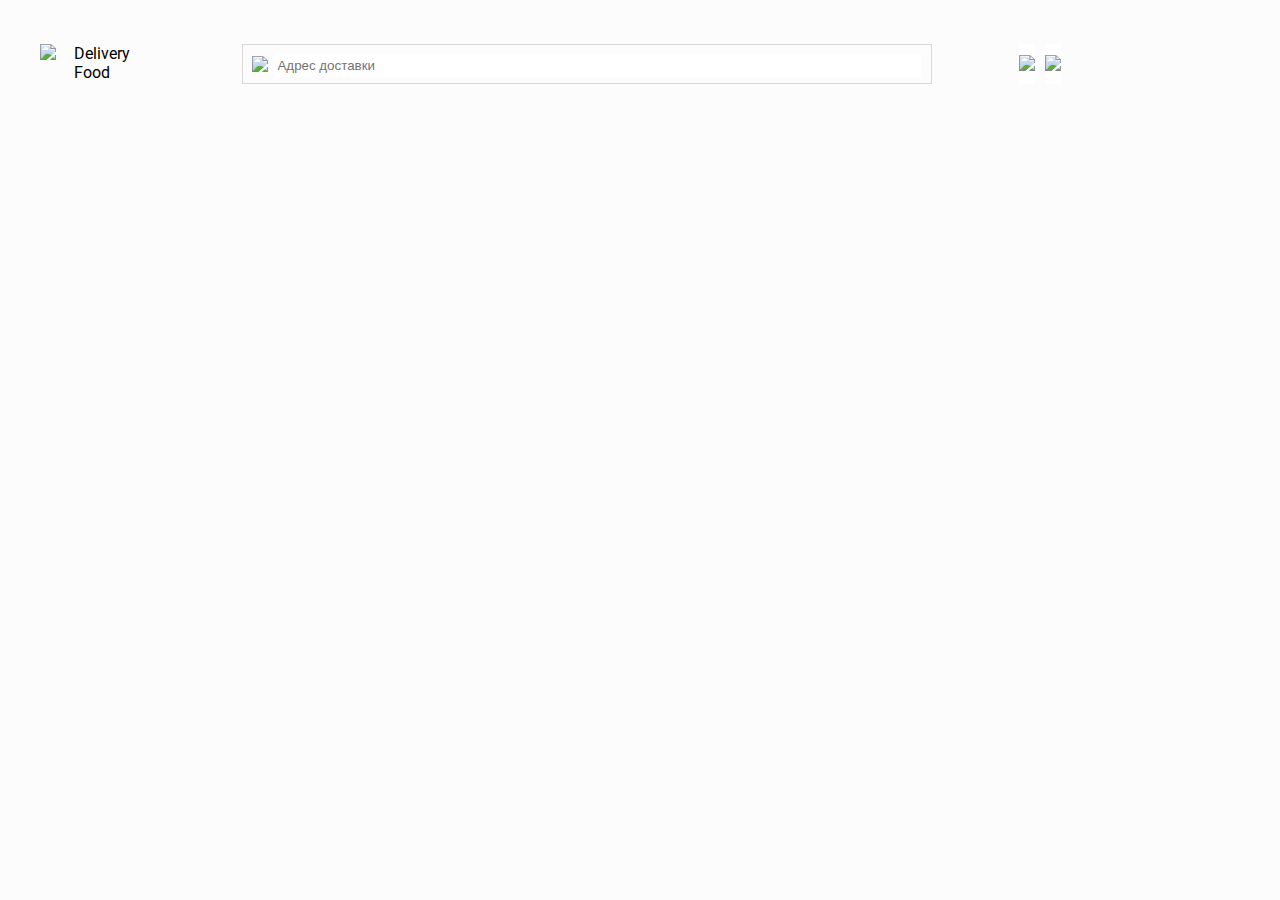
==== index.html @ deb6a5dc "done heading" ====
<!DOCTYPE html>
<html lang="ru">


<head>
    <meta charset="UTF-8">
    <meta name="viewport" content="width=device-width">
    <title>Delivery food</title>
    <link rel="stylesheet" href="style.css">
    <link rel="preconnect" href="https://fonts.googleapis.com">
    <link rel="preconnect" href="https://fonts.gstatic.com" crossorigin>
    <link href="https://fonts.googleapis.com/css2?family=Roboto:wght@400;700&display=swap" rel="stylesheet">
</head>

<body>
    <header class="nav-bar">
        <div class="logo"><img src="img/logo-image.png" class="nav-image"><a href="#" class="logo-link">Delivery Food</a></div>

        <img src="img/nav-search-icon.png" class="nav-search-icon">
        <form action="" method="get" class="nav-search">
            <input name="s" placeholder="Адрес доставки" type="search" class="nav-search-input">
        </form>

        <button class="button button-login"><img src="img/button-login.png"></button>
        <button class="button"><img src="img/button-trashbag.png"></button>


        <!-- <nav class="main-menu">
            <ul class="menu-list">
                <li> <a href="#" class="menu-item">Home </a> </li>
                <li> <a href="#" class="menu-item">About me </a> </li>
                <li> <a href="#" class="menu-item">Skills </a> </li>
                <li> <a href="#" class="menu-item">Portfolio</a> </li>
                <li> <a href="#" class="menu-item">Contacts </a> </li>
            </ul>
        </nav>
        <img class="main-vector"><svg width="940" height="6" viewBox="0 0 942 6" fill="none" xmlns="http://www.w3.org/2000/svg"> <path d="M0.693848 4.94141L941 1" stroke="#828282"/></svg> -->
        <!-- <div class="drop-main-menu">
            <button class="drop-menu-button">
            <div class="drop-menu-list">1 
                <div class="drop-menu-item"></div>  
                <div class="drop-menu-item"></div>
                <div class="drop-menu-item"></div> 
            </div>
            </button>
        </div> -->
    </header>

    <!-- <div class="hero-section">
        <h1 class="hero-heading">Denis Novik</h1>


    </div> -->
</body>
---- style.css ----
*,
*::before,
*::after {
    box-sizing: border-box;
}

body {
    font-family: 'Roboto', sans-serif;
    background-color: #FDFCFC;
    padding: 0;
    margin: 0;
    position: relative;
}

.nav-bar{
    position: relative;
    display: flex;
    width: 1200px;
    margin: 44px auto;
    /* gap: 154.64px; */
}

.nav-image{
    width: 32.18px;
    margin-right: 11.3px;
}

.logo{
    display: flex;
    width: 100.48px;
    margin-right: 102px;
    cursor: pointer;
}

.logo-link{
    font-weight: 400;
    text-decoration: none;
    color:#000000;
}

.nav-search{
    width: 690px;
    height: 40px;
    margin-right: 87px;
    border: solid 1px #D9D9D9;
}

.nav-search-icon{
    position: absolute;
    left: 212px;
    top: 12px;

}

.nav-search-input{
    width: 646px;
    height: 24px;
    margin: 8px 12px 8px 32px; 
    border: none;
    color: #BFBFBF;
}

.button{
    border: none;
    background-color: #ffffff;
    cursor: pointer;
    margin: 0;
    padding: 0;
}
.button-login{
    margin-right: 10px;
}





/* .menu-list {
    display: flex;
    gap: 155.65px;
    cursor: pointer;
    list-style-type: none;

}

.menu-item{
    text-decoration: none;
    color: #828282;
}

.menu-list li .menu-item:first-child {
    color: black;
}

.main-vector{
    margin-top: 27.92px;
}

.hero-section{
    width: 943.61px;
    margin: 40.19px auto;
}

.hero-heading{
    width: 123.51px;
    text-transform: uppercase;
} */
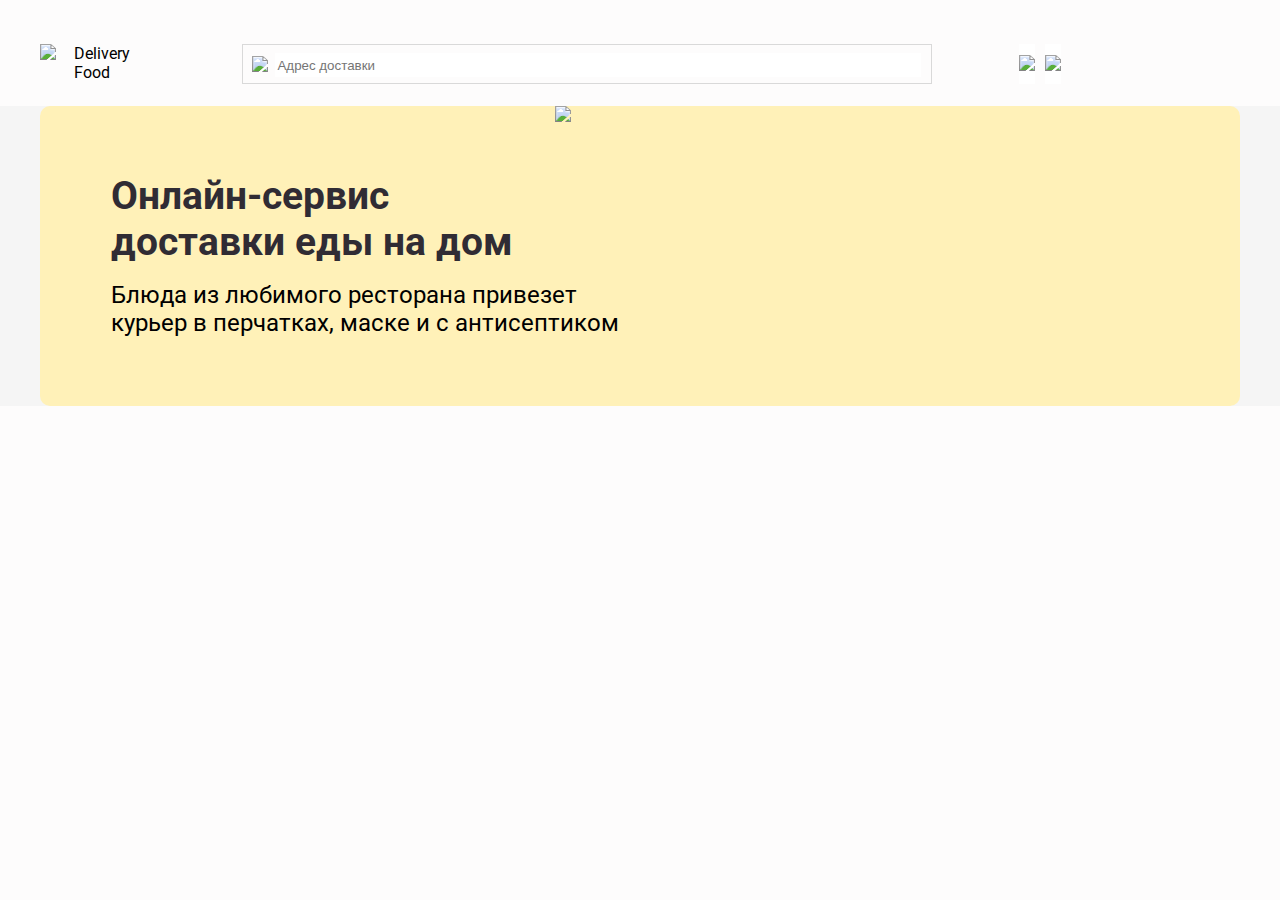
==== commit 6ef241d1: "promo-section" ====
--- a/index.html
+++ b/index.html
@@ -13,7 +13,7 @@
 </head>
 
 <body>
-    <header class="nav-bar">
+    <header class="container nav-bar">
         <div class="logo"><img src="img/logo-image.png" class="nav-image"><a href="#" class="logo-link">Delivery Food</a></div>
 
         <img src="img/nav-search-icon.png" class="nav-search-icon">
@@ -22,33 +22,18 @@
         </form>
 
         <button class="button button-login"><img src="img/button-login.png"></button>
-        <button class="button"><img src="img/button-trashbag.png"></button>
-
-
-        <!-- <nav class="main-menu">
-            <ul class="menu-list">
-                <li> <a href="#" class="menu-item">Home </a> </li>
-                <li> <a href="#" class="menu-item">About me </a> </li>
-                <li> <a href="#" class="menu-item">Skills </a> </li>
-                <li> <a href="#" class="menu-item">Portfolio</a> </li>
-                <li> <a href="#" class="menu-item">Contacts </a> </li>
-            </ul>
-        </nav>
-        <img class="main-vector"><svg width="940" height="6" viewBox="0 0 942 6" fill="none" xmlns="http://www.w3.org/2000/svg"> <path d="M0.693848 4.94141L941 1" stroke="#828282"/></svg> -->
-        <!-- <div class="drop-main-menu">
-            <button class="drop-menu-button">
-            <div class="drop-menu-list">1 
-                <div class="drop-menu-item"></div>  
-                <div class="drop-menu-item"></div>
-                <div class="drop-menu-item"></div> 
-            </div>
-            </button>
-        </div> -->
+        <button class="button"><img src="img/button-trashbag.png"></button>     
     </header>
 
-    <!-- <div class="hero-section">
-        <h1 class="hero-heading">Denis Novik</h1>
+    <div class="main-section">
+        <div class="container promo-section">
+        <div class="promo-text-container">
+            <h1 class="promo-section-heading">Онлайн-сервис<br> доставки еды на дом</h1>
+            <p class="promo-section-text">Блюда из любимого ресторана привезет курьер в перчатках, маске и с антисептиком</p>
+        </div>
+        <img src="img/promo-section-image.png" class="promo-section-image">
 
+        </div>
+    </div>
 
-    </div> -->
-</body>+</body> --- a/style.css
+++ b/style.css
@@ -11,13 +11,15 @@
     margin: 0;
     position: relative;
 }
+.container{
+    width: 1200px;
+    display: flex;
+    margin: 0 auto;
+}
 
 .nav-bar{
     position: relative;
-    display: flex;
-    width: 1200px;
-    margin: 44px auto;
-    /* gap: 154.64px; */
+    margin: 44px auto 0;
 }
 
 .nav-image{
@@ -71,37 +73,41 @@
     margin-right: 10px;
 }
 
+.main-section{
+    width: auto;
+    margin: 21.99px auto;
+    background-color: #F5F5F5;
+}
+
+.promo-section{
+    margin-top: 18.3px;
+    background: #FFF1B8;
+    border-radius: 10px;
+}
+
+.promo-text-container{
+    display: block;
+}
+
+.promo-section-heading{
+    width: 538.78px;
+    margin: 68px 0 0 70.84px;
+    color: #302C34;
+    font-weight: 700;
+    font-size: 39px;
+    line-height: 45.7px;
+}
+
+.promo-section-text{
+    width: 538.78px;
+    margin: 15.29px 0 68.71px 70.84px;
+    font-weight: 400;
+    font-size: 24px;
+    line-height: 28.13px;
+}
+
+.promo-section-image{
+    margin-left: -95px;
+}
 
 
-
-
-/* .menu-list {
-    display: flex;
-    gap: 155.65px;
-    cursor: pointer;
-    list-style-type: none;
-
-}
-
-.menu-item{
-    text-decoration: none;
-    color: #828282;
-}
-
-.menu-list li .menu-item:first-child {
-    color: black;
-}
-
-.main-vector{
-    margin-top: 27.92px;
-}
-
-.hero-section{
-    width: 943.61px;
-    margin: 40.19px auto;
-}
-
-.hero-heading{
-    width: 123.51px;
-    text-transform: uppercase;
-} */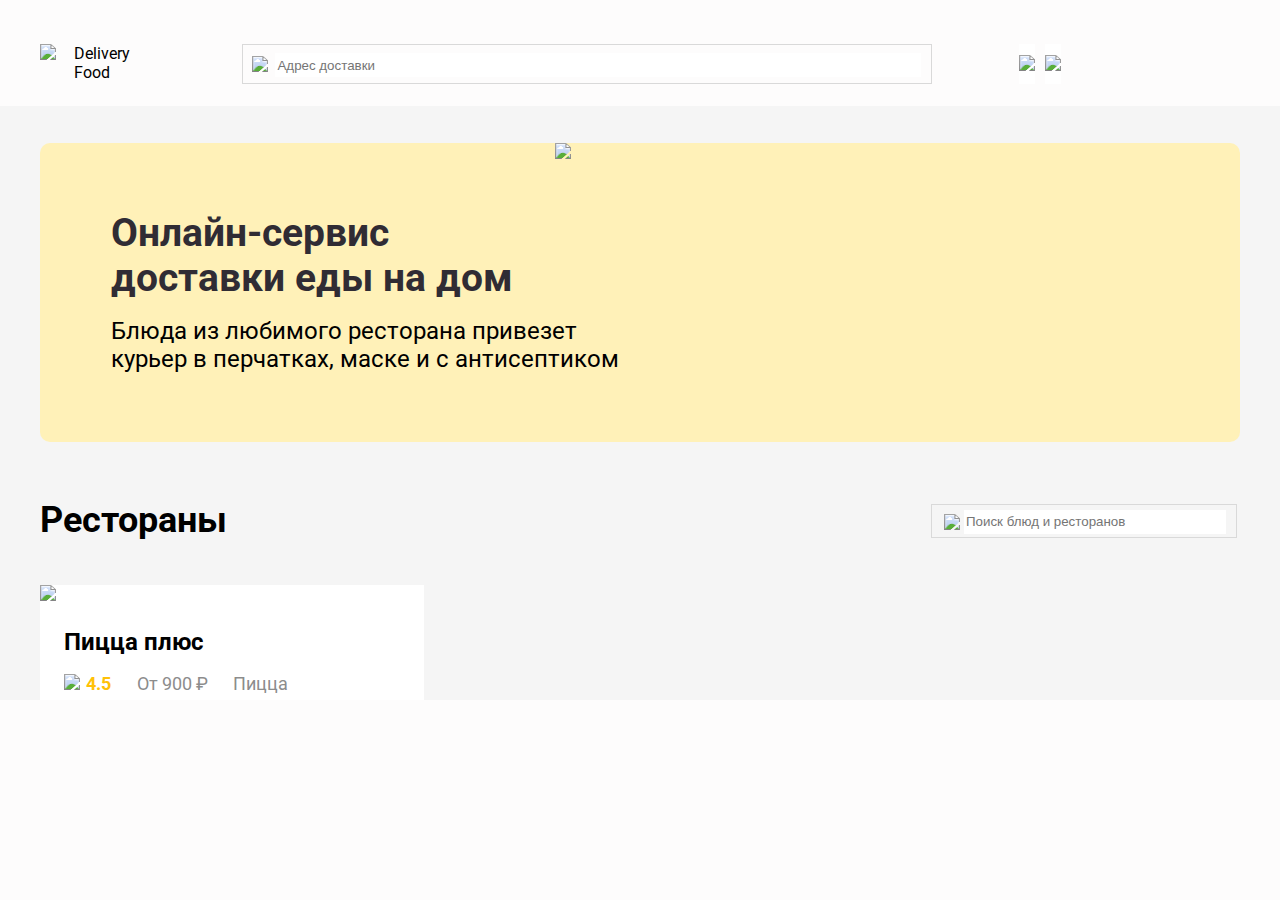
==== commit 7e34adfe: "adding 1st restaurant card" ====
--- a/index.html
+++ b/index.html
@@ -32,6 +32,29 @@
             <p class="promo-section-text">Блюда из любимого ресторана привезет курьер в перчатках, маске и с антисептиком</p>
         </div>
         <img src="img/promo-section-image.png" class="promo-section-image">
+        </div>
+
+        <div class="container restaurant-list">
+            <h2 class="restaurant-heading">Рестораны</h2>
+            <img src="img/search-icon.png" class="search-png">
+            <form action="" method="get" class="rest-search">
+                <input name="s" placeholder="Поиск блюд и ресторанов" type="search" class="restaurant-search-input">
+            </form>
+        </div>
+
+        <div class="container restaurant-card-list">
+            <div class="restaurant-card">
+                <img src="img/pizza plus.png">
+                <h3 class="heading-card">Пицца плюс</h3>
+                <div class="restaurant-card-info">
+                    <img src="img/star-image.png" class="star-image">
+                    <p class="restaurant-score">4.5</p>
+                    <p class="restaurant-food-price">От 900 ₽</p>
+                    <img src="img/elipse-image.png" class="restaurant-elipse-image">
+                    <p class="restaurant-catagory">Пицца</p>
+                </div>
+            </div>
+
 
         </div>
     </div>
--- a/style.css
+++ b/style.css
@@ -76,6 +76,7 @@
 .main-section{
     width: auto;
     margin: 21.99px auto;
+    padding-top: 18.3px;
     background-color: #F5F5F5;
 }
 
@@ -110,4 +111,98 @@
     margin-left: -95px;
 }
 
-
+.restaurant-list{
+    position: relative;
+    margin-top: 56.6px;
+}
+
+.restaurant-heading{
+    font-weight: 700;
+    font-size: 36px;
+    line-height: 42.19px;
+    margin: 0;
+}
+
+.rest-search{
+    width: 306px;
+    height: 34px;
+    margin: 5px 0 0 704px;
+    border: solid 1px #D9D9D9;
+}
+
+.restaurant-search-input{
+    width: 262px;
+    height: 24px;
+    margin: 5px 12px 5px 32px;
+    border: none;
+}
+
+.search-png{
+    position: absolute;
+    right: 280px;
+    top: 15px;
+}
+
+.restaurant-card-list{
+    position: relative;
+    margin-top: 44.01px;
+}
+
+.restaurant-card{
+    width: 384px;
+    background-color: #ffffff;
+}
+
+.heading-card{
+    width: 259.36px;
+    margin: 20.63px 0 0 24px;
+    font-weight: 700;
+    font-size: 24px;
+    line-height: 32px;
+}
+
+.restaurant-card-info{
+    display: flex;
+    width: 227.19px;
+    margin: 10px 0 0 24px;
+}
+
+.star-image{
+    position: absolute;
+    bottom: 10px;
+}
+
+.restaurant-score{
+    margin: 0 0 0 22px;
+    font-family: Roboto;
+    font-weight: 700;
+    font-size: 18px;
+    line-height: 32px;
+    color: #FFC107;
+}
+
+.restaurant-food-price{
+    margin: 0 0 0 26px;
+    font-family: Roboto;
+    font-size: 18px;
+    font-weight: 400;
+    line-height: 32px;
+    color:  #8C8C8C;
+}
+
+.restaurant-elipse-image{
+    position: absolute;
+    width: 5px;
+    height: 5px;
+    left: 180px;
+    bottom: 15px;
+}
+
+.restaurant-catagory{
+    margin: 0 0 0 25px;
+    font-family: Roboto;
+    font-size: 18px;
+    font-weight: 400;
+    line-height: 32px;
+    color:  #8C8C8C;
+}
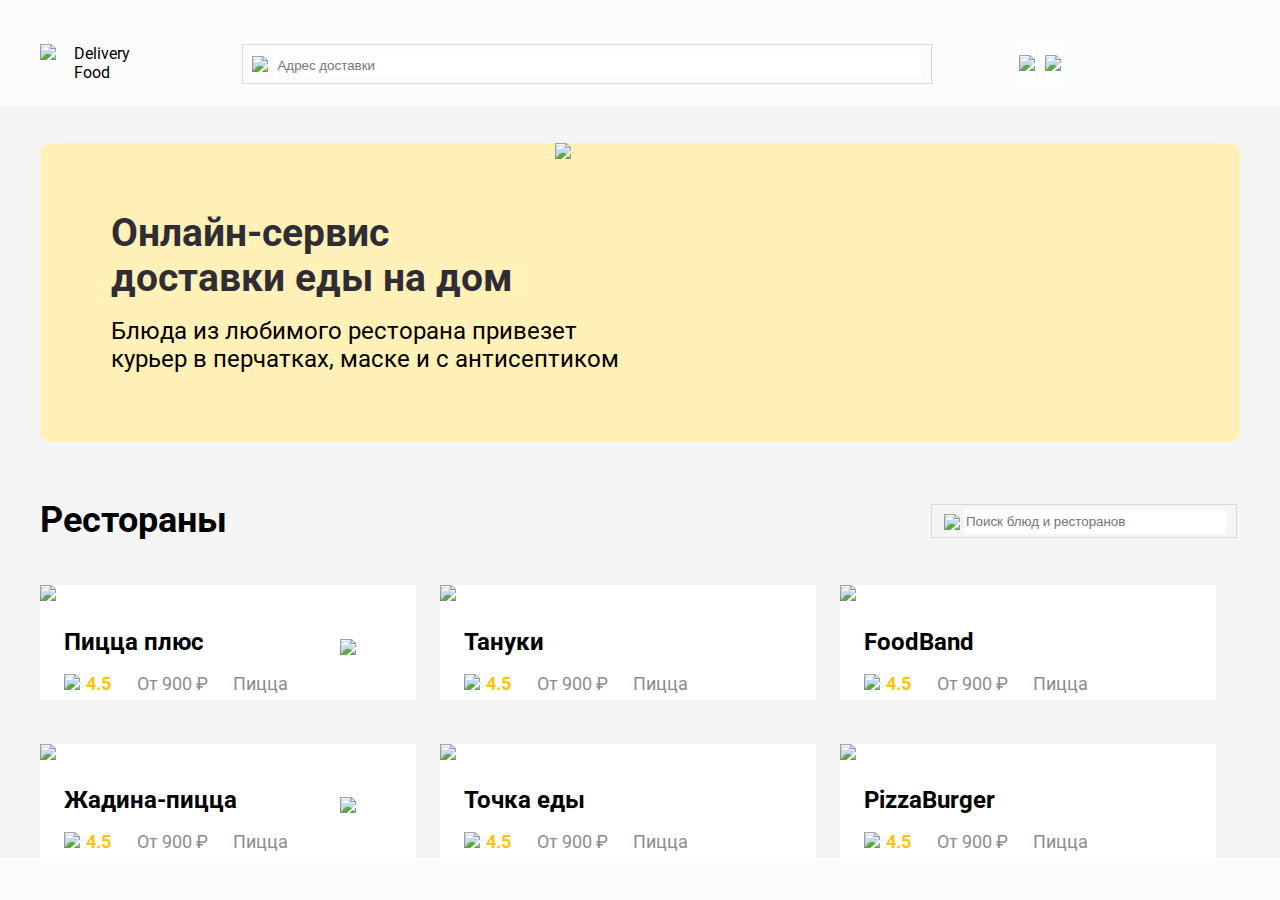
==== commit 049206ed: "adding all restaurant card" ====
--- a/index.html
+++ b/index.html
@@ -46,6 +46,7 @@
             <div class="restaurant-card">
                 <img src="img/pizza plus.png">
                 <h3 class="heading-card">Пицца плюс</h3>
+                <img src="img/everage-time-image.png" class="restaurant-everage-time-image">
                 <div class="restaurant-card-info">
                     <img src="img/star-image.png" class="star-image">
                     <p class="restaurant-score">4.5</p>
@@ -55,8 +56,74 @@
                 </div>
             </div>
 
+            <div class="restaurant-card">
+                <img src="img/tanyki.png">
+                <h3 class="heading-card">Тануки</h3>
+                <img src="img/everage-time-image.png" class="restaurant-everage-time-image">
+                <div class="restaurant-card-info">
+                    <img src="img/star-image.png" class="star-image">
+                    <p class="restaurant-score">4.5</p>
+                    <p class="restaurant-food-price">От 900 ₽</p>
+                    <img src="img/elipse-image.png" class="restaurant-elipse-image">
+                    <p class="restaurant-catagory">Пицца</p>
+                </div>
+            </div>
 
+            <div class="restaurant-card">
+                <img src="img/food band.png">
+                <h3 class="heading-card">FoodBand</h3>
+                <img src="img/everage-time-image.png" class="restaurant-everage-time-image">
+                <div class="restaurant-card-info">
+                    <img src="img/star-image.png" class="star-image">
+                    <p class="restaurant-score">4.5</p>
+                    <p class="restaurant-food-price">От 900 ₽</p>
+                    <img src="img/elipse-image.png" class="restaurant-elipse-image">
+                    <p class="restaurant-catagory">Пицца</p>
+                </div>
+            </div>
         </div>
+
+        <div class="container restaurant-card-list">
+            <div class="restaurant-card">
+                <img src="img/jadina-pizza.png">
+                <h3 class="heading-card">Жадина-пицца</h3>
+                <img src="img/everage-time-image.png" class="restaurant-everage-time-image">
+                <div class="restaurant-card-info">
+                    <img src="img/star-image.png" class="star-image">
+                    <p class="restaurant-score">4.5</p>
+                    <p class="restaurant-food-price">От 900 ₽</p>
+                    <img src="img/elipse-image.png" class="restaurant-elipse-image">
+                    <p class="restaurant-catagory">Пицца</p>
+                </div>
+            </div>
+
+            <div class="restaurant-card">
+                <img src="img/tochka food.png">
+                <h3 class="heading-card">Точка еды</h3>
+                <img src="img/everage-time-image.png" class="restaurant-everage-time-image">
+                <div class="restaurant-card-info">
+                    <img src="img/star-image.png" class="star-image">
+                    <p class="restaurant-score">4.5</p>
+                    <p class="restaurant-food-price">От 900 ₽</p>
+                    <img src="img/elipse-image.png" class="restaurant-elipse-image">
+                    <p class="restaurant-catagory">Пицца</p>
+                </div>
+            </div>
+
+            <div class="restaurant-card">
+                <img src="img/PizzaBurger.png">
+                <h3 class="heading-card">PizzaBurger</h3>
+                <img src="img/everage-time-image.png" class="restaurant-everage-time-image">
+                <div class="restaurant-card-info">
+                    <img src="img/star-image.png" class="star-image">
+                    <p class="restaurant-score">4.5</p>
+                    <p class="restaurant-food-price">От 900 ₽</p>
+                    <img src="img/elipse-image.png" class="restaurant-elipse-image">
+                    <p class="restaurant-catagory">Пицца</p>
+                </div>
+            </div>
+        </div>
+
     </div>
 
 </body> --- a/style.css
+++ b/style.css
@@ -150,6 +150,7 @@
 
 .restaurant-card{
     width: 384px;
+    margin-right: 24px;
     background-color: #ffffff;
 }
 
@@ -159,6 +160,12 @@
     font-weight: 700;
     font-size: 24px;
     line-height: 32px;
+}
+
+.restaurant-everage-time-image{
+    position: absolute;
+    bottom: 45px;
+    left: 300px;
 }
 
 .restaurant-card-info{
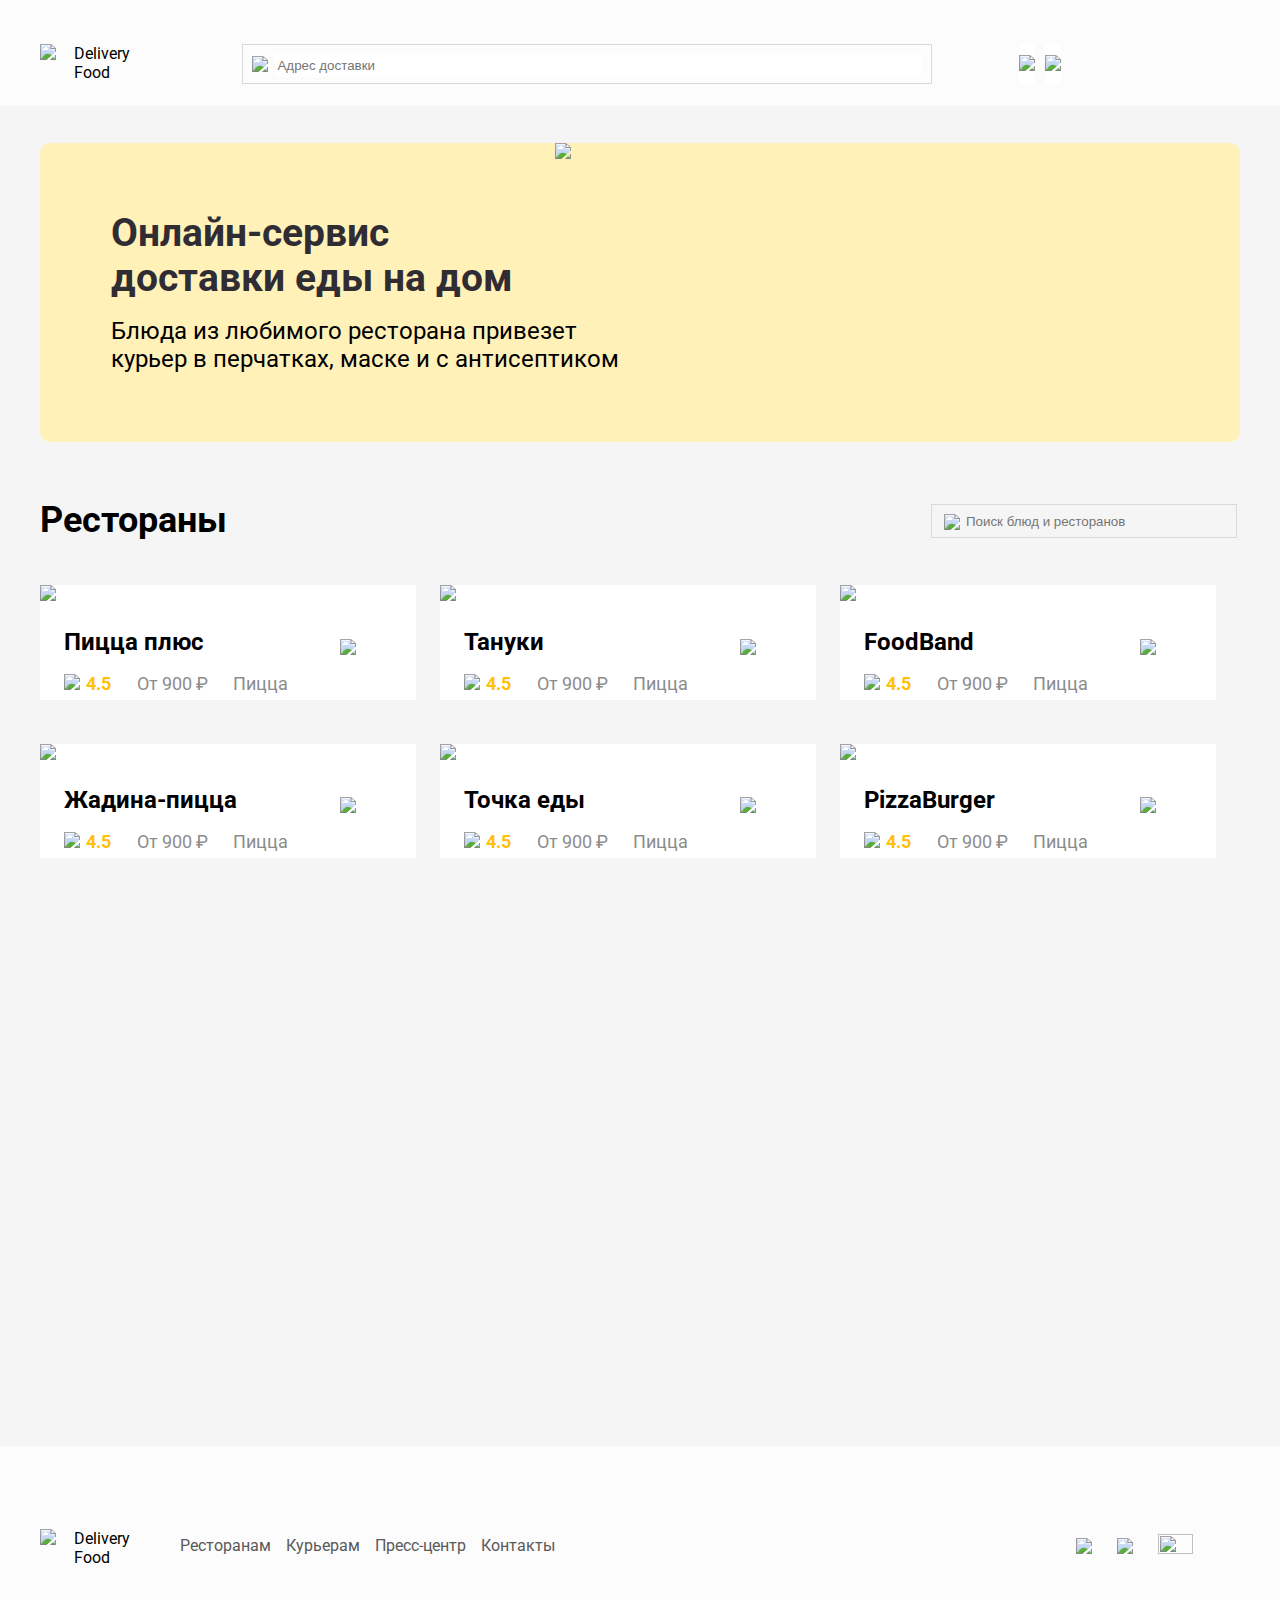
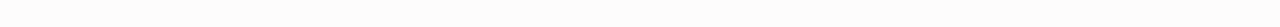
==== commit 8d8892dc: "adding footer" ====
--- a/index.html
+++ b/index.html
@@ -123,7 +123,27 @@
                 </div>
             </div>
         </div>
-
     </div>
 
+    <footer class="container">
+        <div class="logo footer-logo"><img src="img/logo-image.png" class="nav-image"><a href="#" class="logo-link">Delivery Food</a></div>
+
+        <nav class="footer-contact-links">
+            <ul class="menu-list">
+                <li> <a href="#" class="menu-item">Ресторанам</a> </li>
+                <li> <a href="#" class="menu-item">Курьерам</a> </li>
+                <li> <a href="#" class="menu-item">Пресс-центр</a> </li>
+                <li> <a href="#" class="menu-item">Контакты</a> </li>
+            </ul>
+        </nav>
+
+        <div class="footer-social-media">
+            <a href="#" class="social-media-image"><img src="img/instagram-icon.png" ></a> 
+            <a href="#" class="social-media-image"><img src="img/facebook-icon.png" ></a>
+            <a href="#" class="social-media-image"><img src="img/vk-icon.png"  width="35.05px" height="20px"></a>
+        </div>
+
+
+    </footer>
+
 </body> --- a/style.css
+++ b/style.css
@@ -75,6 +75,7 @@
 
 .main-section{
     width: auto;
+    height: 1340.22px;
     margin: 21.99px auto;
     padding-top: 18.3px;
     background-color: #F5F5F5;
@@ -128,6 +129,7 @@
     height: 34px;
     margin: 5px 0 0 704px;
     border: solid 1px #D9D9D9;
+    
 }
 
 .restaurant-search-input{
@@ -135,6 +137,8 @@
     height: 24px;
     margin: 5px 12px 5px 32px;
     border: none;
+    color: #BFBFBF;
+    background-color: #F5F5F5;
 }
 
 .search-png{
@@ -144,11 +148,11 @@
 }
 
 .restaurant-card-list{
-    position: relative;
     margin-top: 44.01px;
 }
 
 .restaurant-card{
+    position: relative;
     width: 384px;
     margin-right: 24px;
     background-color: #ffffff;
@@ -213,3 +217,44 @@
     line-height: 32px;
     color:  #8C8C8C;
 }
+
+.footer-logo{
+    margin: 60.6px 0 60.19px;
+}
+
+.footer-contact-links{
+    width: 420px;
+    margin: 68.1px 0 67.69px 0;
+}
+
+.menu-list{
+    display: flex;
+    margin: 0;
+}
+
+.menu-item{
+    color: #595959;
+    text-decoration: none;  
+}
+
+li{
+    margin-right: 15px;
+    list-style-type: none;
+}
+
+li:nth-last-child(1){
+    margin: 0;
+}
+
+.footer-social-media{
+    width: 135px;
+    margin: 66.1px 0 0 515.35px;
+}
+
+.social-media-image{
+    margin-right: 21px;
+}
+
+.social-media-image:nth-last-child(1){
+    margin-right: 0;
+}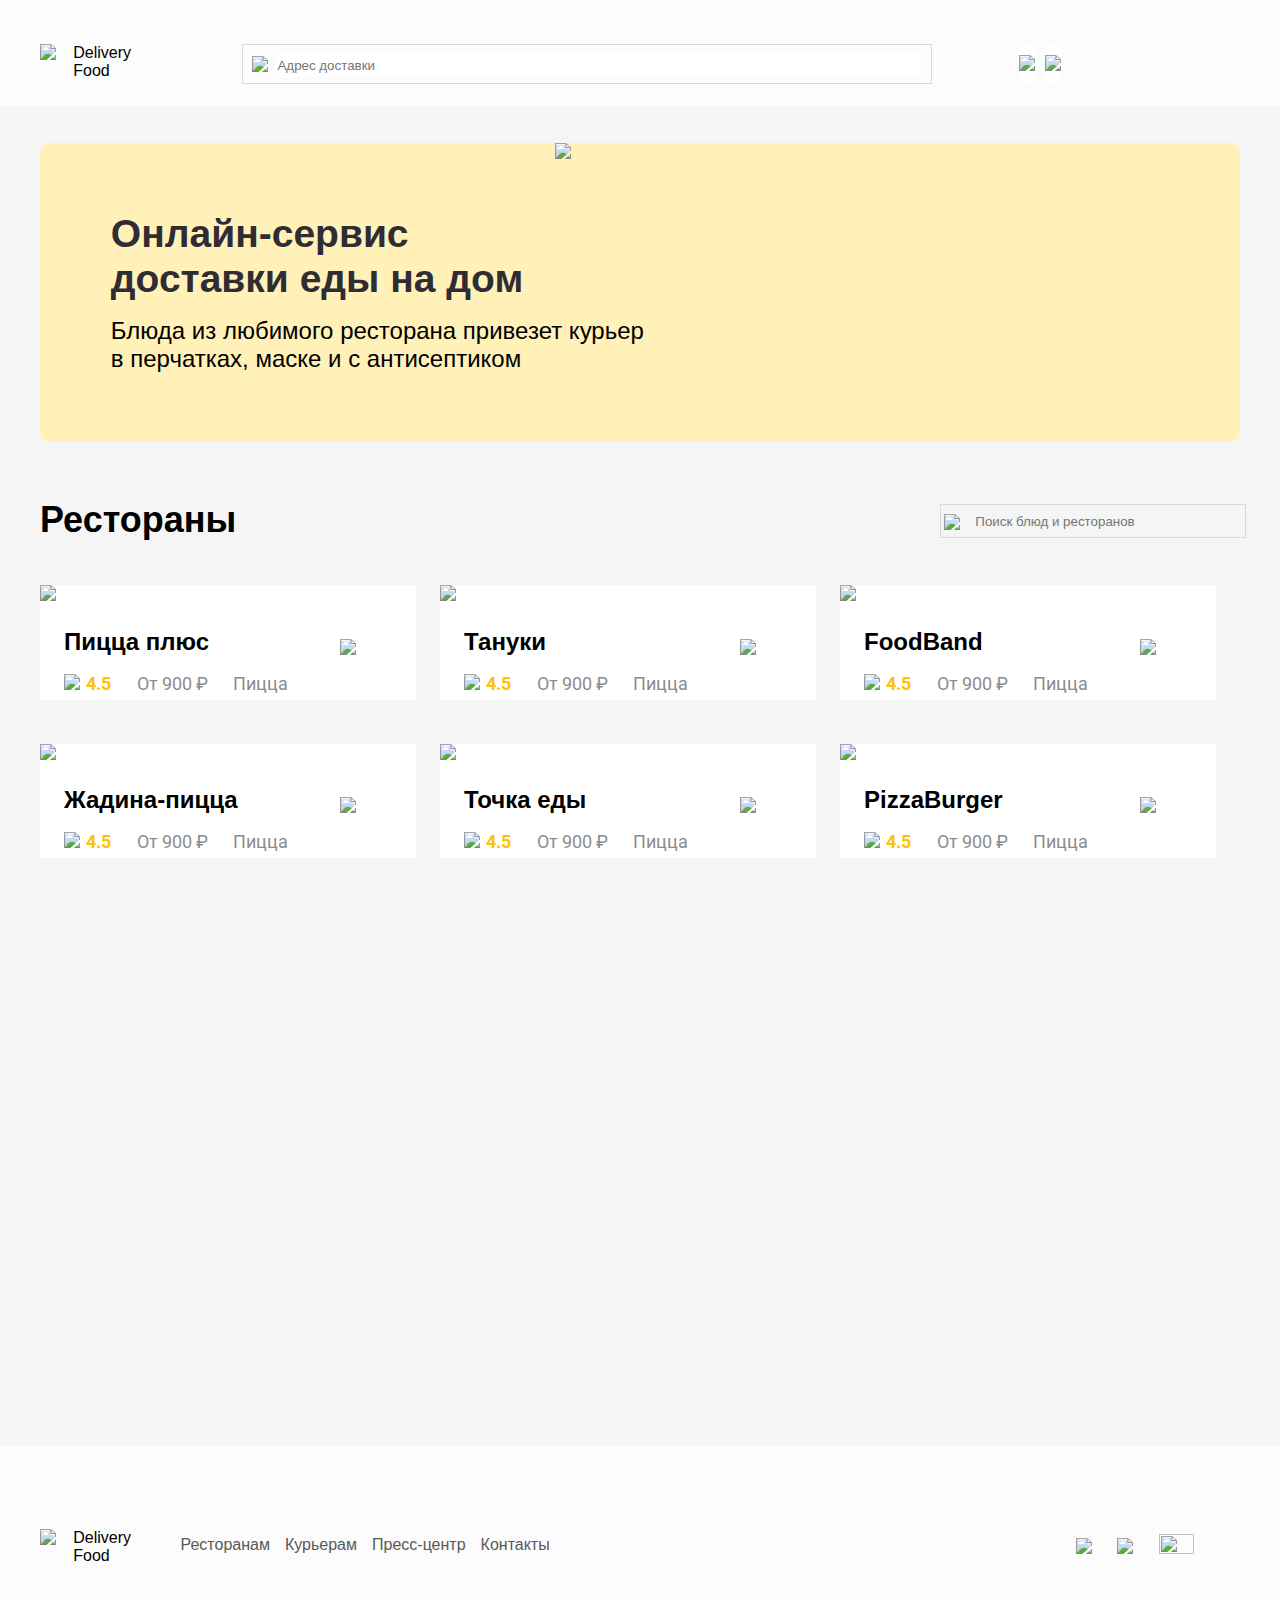
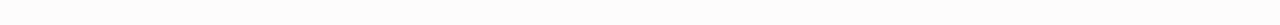
==== commit d8928923: "adding new style font" ====
--- a/index.html
+++ b/index.html
@@ -10,6 +10,7 @@
     <link rel="preconnect" href="https://fonts.googleapis.com">
     <link rel="preconnect" href="https://fonts.gstatic.com" crossorigin>
     <link href="https://fonts.googleapis.com/css2?family=Roboto:wght@400;700&display=swap" rel="stylesheet">
+    <link href="https://fonts.cdnfonts.com/css/sf-pro-display" rel="stylesheet">
 </head>
 
 <body>
@@ -142,8 +143,6 @@
             <a href="#" class="social-media-image"><img src="img/facebook-icon.png" ></a>
             <a href="#" class="social-media-image"><img src="img/vk-icon.png"  width="35.05px" height="20px"></a>
         </div>
-
-
     </footer>
 
 </body> --- a/style.css
+++ b/style.css
@@ -6,6 +6,7 @@
 
 body {
     font-family: 'Roboto', sans-serif;
+    font-family: 'SF Pro Display', sans-serif;
     background-color: #FDFCFC;
     padding: 0;
     margin: 0;
@@ -57,6 +58,7 @@
 .nav-search-input{
     width: 646px;
     height: 24px;
+    font-family: 'SF Pro Display', sans-serif;
     margin: 8px 12px 8px 32px; 
     border: none;
     color: #BFBFBF;
@@ -70,6 +72,7 @@
     padding: 0;
 }
 .button-login{
+    font-family: 'SF Pro Display', sans-serif;
     margin-right: 10px;
 }
 
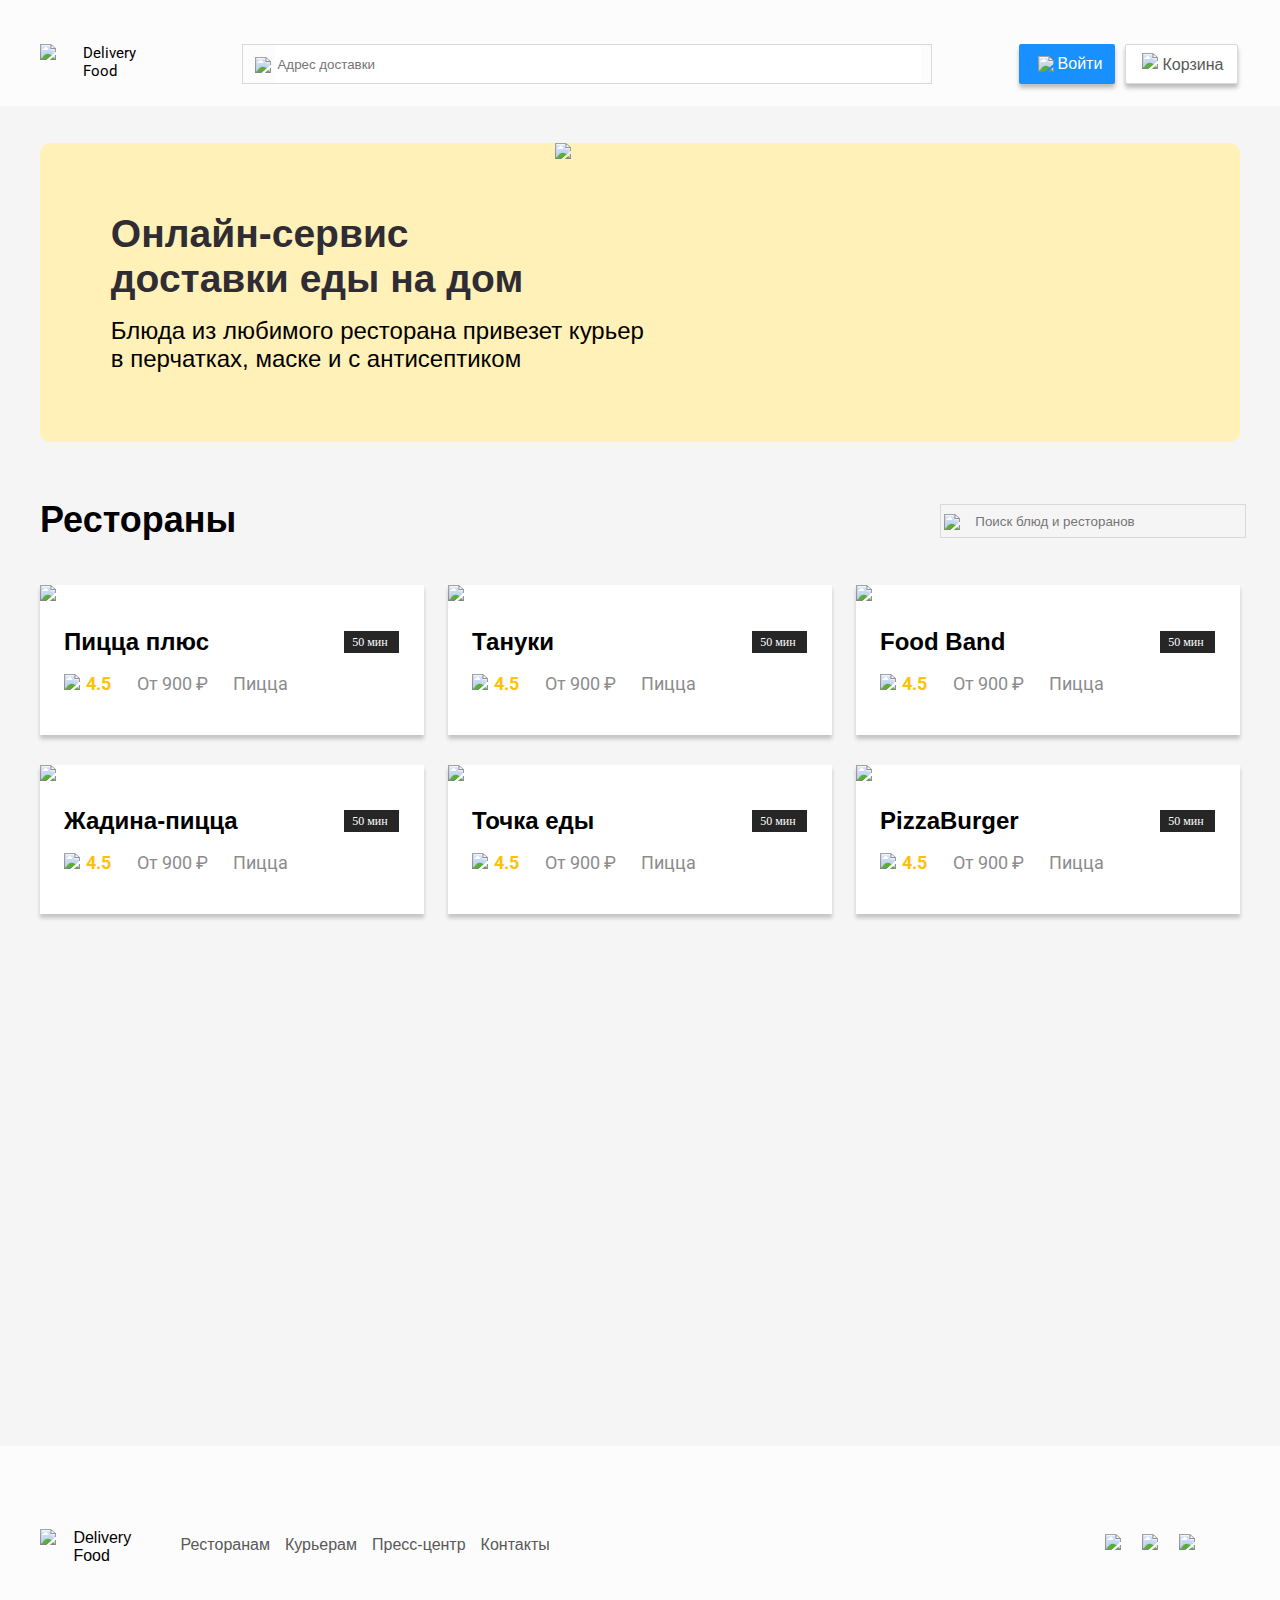
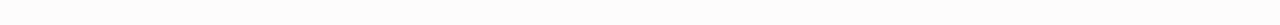
==== commit 1f99519b: "error correction" ====
--- a/index.html
+++ b/index.html
@@ -15,15 +15,17 @@
 
 <body>
     <header class="container nav-bar">
-        <div class="logo"><img src="img/logo-image.png" class="nav-image"><a href="#" class="logo-link">Delivery Food</a></div>
+        <div class="logo"><a href="#" class="logo-link"><img src="img/logo-image.png" class="nav-image"><p class="logo-text">Delivery Food</p></a></div>
 
+        
+        <form action="" method="get" class="nav-search">
         <img src="img/nav-search-icon.png" class="nav-search-icon">
-        <form action="" method="get" class="nav-search">
-            <input name="s" placeholder="Адрес доставки" type="search" class="nav-search-input">
+        <input name="s" placeholder="Адрес доставки" type="search" class="nav-search-input">
         </form>
 
-        <button class="button button-login"><img src="img/button-login.png"></button>
-        <button class="button"><img src="img/button-trashbag.png"></button>     
+        <button class="button button-login"><img src="img/logo-login-image.png"class="button-image"><p class="button-text">Войти</p></button>
+
+        <button class="button button-trashbag"><img src="img/logo-trashbag-image.png"class="button-image trashbag-image"><p class="button-text trashbag-text">Корзина</p></button>
     </header>
 
     <div class="main-section">
@@ -44,10 +46,14 @@
         </div>
 
         <div class="container restaurant-card-list">
-            <div class="restaurant-card">
+            <a href="#" class="restaurant-card">
+                <div>
                 <img src="img/pizza plus.png">
+                <div class="restaurant-information">
+                <div class="restaurant-name">
                 <h3 class="heading-card">Пицца плюс</h3>
-                <img src="img/everage-time-image.png" class="restaurant-everage-time-image">
+                <div class="everage-time"><p class="everege-time-text">50 мин</p></div>
+                </div>
                 <div class="restaurant-card-info">
                     <img src="img/star-image.png" class="star-image">
                     <p class="restaurant-score">4.5</p>
@@ -55,12 +61,18 @@
                     <img src="img/elipse-image.png" class="restaurant-elipse-image">
                     <p class="restaurant-catagory">Пицца</p>
                 </div>
-            </div>
+                </div>
+                </div>
+            </a> 
 
-            <div class="restaurant-card">
+            <a href="#" class="restaurant-card">
+                <div>
                 <img src="img/tanyki.png">
+                <div class="restaurant-information">
+                <div class="restaurant-name">
                 <h3 class="heading-card">Тануки</h3>
-                <img src="img/everage-time-image.png" class="restaurant-everage-time-image">
+                <div class="everage-time"><p class="everege-time-text">50 мин</p></div>
+                </div>
                 <div class="restaurant-card-info">
                     <img src="img/star-image.png" class="star-image">
                     <p class="restaurant-score">4.5</p>
@@ -68,12 +80,18 @@
                     <img src="img/elipse-image.png" class="restaurant-elipse-image">
                     <p class="restaurant-catagory">Пицца</p>
                 </div>
+                </div>
             </div>
+            </a>
 
-            <div class="restaurant-card">
+            <a href="#" class="restaurant-card">
+                <div>
                 <img src="img/food band.png">
-                <h3 class="heading-card">FoodBand</h3>
-                <img src="img/everage-time-image.png" class="restaurant-everage-time-image">
+                <div class="restaurant-information">
+                <div class="restaurant-name">
+                <h3 class="heading-card">Food Band</h3>
+                <div class="everage-time"><p class="everege-time-text">50 мин</p></div>
+                </div>
                 <div class="restaurant-card-info">
                     <img src="img/star-image.png" class="star-image">
                     <p class="restaurant-score">4.5</p>
@@ -81,14 +99,18 @@
                     <img src="img/elipse-image.png" class="restaurant-elipse-image">
                     <p class="restaurant-catagory">Пицца</p>
                 </div>
+                </div>
             </div>
-        </div>
-
-        <div class="container restaurant-card-list">
-            <div class="restaurant-card">
+            </a>
+       
+            <a href="#" class="restaurant-card">
+                <div>
                 <img src="img/jadina-pizza.png">
+                <div class="restaurant-information">
+                <div class="restaurant-name">
                 <h3 class="heading-card">Жадина-пицца</h3>
-                <img src="img/everage-time-image.png" class="restaurant-everage-time-image">
+                <div class="everage-time"><p class="everege-time-text">50 мин</p></div>
+                </div>
                 <div class="restaurant-card-info">
                     <img src="img/star-image.png" class="star-image">
                     <p class="restaurant-score">4.5</p>
@@ -96,12 +118,18 @@
                     <img src="img/elipse-image.png" class="restaurant-elipse-image">
                     <p class="restaurant-catagory">Пицца</p>
                 </div>
-            </div>
+                </div>
+                </div>
+            </a>
 
-            <div class="restaurant-card">
+            <a href="#" class="restaurant-card">
+                <div>
                 <img src="img/tochka food.png">
+                <div class="restaurant-information">
+                <div class="restaurant-name">
                 <h3 class="heading-card">Точка еды</h3>
-                <img src="img/everage-time-image.png" class="restaurant-everage-time-image">
+                <div class="everage-time"><p class="everege-time-text">50 мин</p></div>
+                </div>
                 <div class="restaurant-card-info">
                     <img src="img/star-image.png" class="star-image">
                     <p class="restaurant-score">4.5</p>
@@ -109,12 +137,18 @@
                     <img src="img/elipse-image.png" class="restaurant-elipse-image">
                     <p class="restaurant-catagory">Пицца</p>
                 </div>
-            </div>
+                </div>
+                </div>
+            </a>
 
-            <div class="restaurant-card">
+            <a href="#" class="restaurant-card">
+                <div>
                 <img src="img/PizzaBurger.png">
+                <div class="restaurant-information">
+                <div class="restaurant-name">
                 <h3 class="heading-card">PizzaBurger</h3>
-                <img src="img/everage-time-image.png" class="restaurant-everage-time-image">
+                <div class="everage-time"><p class="everege-time-text">50 мин</p></div>
+                </div>
                 <div class="restaurant-card-info">
                     <img src="img/star-image.png" class="star-image">
                     <p class="restaurant-score">4.5</p>
@@ -122,12 +156,15 @@
                     <img src="img/elipse-image.png" class="restaurant-elipse-image">
                     <p class="restaurant-catagory">Пицца</p>
                 </div>
-            </div>
+                </div>
+                </div>
+            </a>
         </div>
     </div>
 
-    <footer class="container">
-        <div class="logo footer-logo"><img src="img/logo-image.png" class="nav-image"><a href="#" class="logo-link">Delivery Food</a></div>
+    <footer class="container container-footer">
+        <div class="footer-main-menu">
+        <div class="logo footer-logo"><a href="#" class="logo-link"><img src="img/logo-image.png" class="nav-image">Delivery Food</a></div>
 
         <nav class="footer-contact-links">
             <ul class="menu-list">
@@ -137,11 +174,12 @@
                 <li> <a href="#" class="menu-item">Контакты</a> </li>
             </ul>
         </nav>
+    </div>
 
         <div class="footer-social-media">
             <a href="#" class="social-media-image"><img src="img/instagram-icon.png" ></a> 
             <a href="#" class="social-media-image"><img src="img/facebook-icon.png" ></a>
-            <a href="#" class="social-media-image"><img src="img/vk-icon.png"  width="35.05px" height="20px"></a>
+            <a href="#" class="social-media-image"><img src="img/vk-icon.png"></a>
         </div>
     </footer>
 
--- a/style.css
+++ b/style.css
@@ -10,16 +10,13 @@
     background-color: #FDFCFC;
     padding: 0;
     margin: 0;
-    position: relative;
 }
 .container{
     width: 1200px;
     display: flex;
     margin: 0 auto;
 }
-
 .nav-bar{
-    position: relative;
     margin: 44px auto 0;
 }
 
@@ -29,19 +26,30 @@
 }
 
 .logo{
-    display: flex;
-    width: 100.48px;
+    width: 100.49px;
     margin-right: 102px;
     cursor: pointer;
 }
 
 .logo-link{
+    display: flex;
     font-weight: 400;
     text-decoration: none;
     color:#000000;
 }
 
+.logo-text{
+    width: 57px;
+    margin: 0;
+    font-family: Roboto;
+    font-size: 15px;
+    font-weight: 400;
+    line-height: 18px;
+}
+
+
 .nav-search{
+    position: relative;
     width: 690px;
     height: 40px;
     margin-right: 87px;
@@ -50,30 +58,63 @@
 
 .nav-search-icon{
     position: absolute;
-    left: 212px;
+    left: 12px;
     top: 12px;
 
 }
 
 .nav-search-input{
     width: 646px;
-    height: 24px;
+    height: 38px;
     font-family: 'SF Pro Display', sans-serif;
-    margin: 8px 12px 8px 32px; 
+    margin-left: 32px;
     border: none;
     color: #BFBFBF;
 }
 
 .button{
+    display: flex;
+    height: 40px;
+    margin: 0;
+    padding: 0;
+    background-color: #1890FF;
+    font-family: 'SF Pro Display', sans-serif;
+    cursor: pointer;
     border: none;
-    background-color: #ffffff;
-    cursor: pointer;
-    margin: 0;
-    padding: 0;
+    box-shadow: 0px 4px 4px rgba(0, 0, 0, 0.25);
+    border-radius: 2px;
 }
 .button-login{
+    width: 96px;
+    margin-right: 10px;
+}
+
+.button-image{
+    margin: 12px 4px 0 18.13px;
+}
+
+.button-text{
+    margin-top: 8px;
     font-family: 'SF Pro Display', sans-serif;
-    margin-right: 10px;
+    font-size: 16px;
+    font-weight: 400;
+    line-height: 24px;
+    text-align: center;
+    color: #FFFFFF;
+}
+
+.button-trashbag{
+    width: 113px;
+    background-color: #FFFFFF;
+    border: rgba(217, 217, 217, 1) 1px solid;
+}
+
+.trashbag-image{
+    margin: 8px 4px 0 16px;
+}
+
+.trashbag-text{
+    color: #595959;
 }
 
 .main-section{
@@ -151,34 +192,69 @@
 }
 
 .restaurant-card-list{
+    flex-wrap: wrap;
     margin-top: 44.01px;
+    gap: 30px 24px;
 }
 
 .restaurant-card{
     position: relative;
     width: 384px;
-    margin-right: 24px;
+    gap: 30px 24px;
     background-color: #ffffff;
+    box-shadow: 0 4px 4px rgba(0, 0, 0, 0.2);
+    text-decoration: none;
+}
+
+.restaurant-information{
+    height: 74px;
+    width: 337px;
+    margin: 20.63px 23px 34.97px 24px;
+    border-radius: 0px;
+
+}
+
+.restaurant-name{
+    display: flex;
+    height: 32px;
+    width: 335px;
+    left: 0px;
+    top: 0px;
+    border-radius: 0px;
 }
 
 .heading-card{
     width: 259.36px;
-    margin: 20.63px 0 0 24px;
+    margin: 0;
     font-weight: 700;
     font-size: 24px;
     line-height: 32px;
-}
-
-.restaurant-everage-time-image{
-    position: absolute;
-    bottom: 45px;
-    left: 300px;
+    color: #000000;
+  
+}
+
+.everage-time{
+    width: 55px;
+    height: 22px;
+    margin: 5px 0 0 21.36px;
+    background-color: rgba(38, 38, 38, 1);
+}
+
+.everege-time-text{
+    margin: 1px 8px 1px 8px;
+    font-family: SF Pro Display;
+    font-size: 12px;
+    font-weight: 400;
+    line-height: 20px;
+    text-align: left;
+    color: rgba(255, 255, 255, 1);
 }
 
 .restaurant-card-info{
+    position: relative;
     display: flex;
     width: 227.19px;
-    margin: 10px 0 0 24px;
+    margin: 10px 0 0 0;
 }
 
 .star-image{
@@ -208,7 +284,7 @@
     position: absolute;
     width: 5px;
     height: 5px;
-    left: 180px;
+    left: 157px;
     bottom: 15px;
 }
 
@@ -221,7 +297,17 @@
     color:  #8C8C8C;
 }
 
+.container-footer{
+    display: flex;
+    justify-content: space-between;
+}
+
+.footer-main-menu{
+    display: flex;
+}
+
 .footer-logo{
+    display: flex;
     margin: 60.6px 0 60.19px;
 }
 
@@ -250,14 +336,13 @@
 }
 
 .footer-social-media{
+    display: flex;
     width: 135px;
-    margin: 66.1px 0 0 515.35px;
+    margin: 66.1px 0 0 0px;
+    gap: 21px;
+    vertical-align: middle;
 }
 
 .social-media-image{
-    margin-right: 21px;
-}
-
-.social-media-image:nth-last-child(1){
-    margin-right: 0;
-}+    gap: 21px;
+}
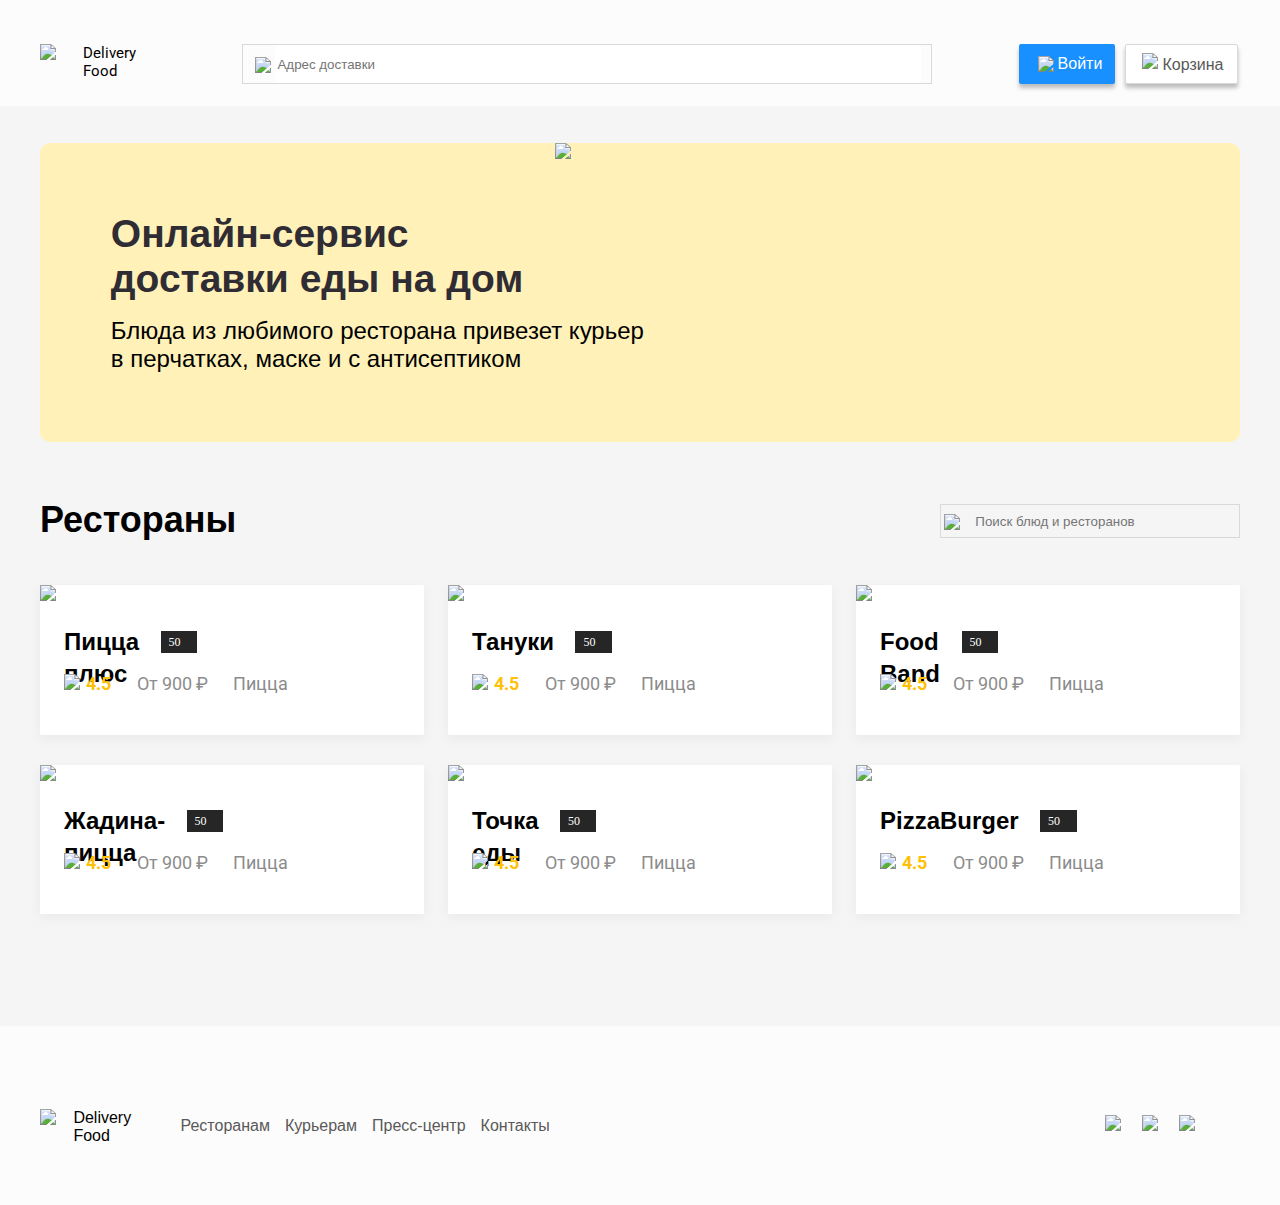
==== commit cfd7ceea: "restaurant list" ====
--- a/index.html
+++ b/index.html
@@ -182,5 +182,6 @@
             <a href="#" class="social-media-image"><img src="img/vk-icon.png"></a>
         </div>
     </footer>
+    
 
 </body> --- a/style.css
+++ b/style.css
@@ -70,6 +70,7 @@
     margin-left: 32px;
     border: none;
     color: #BFBFBF;
+    outline: #D9D9D9;
 }
 
 .button{
@@ -119,9 +120,9 @@
 
 .main-section{
     width: auto;
-    height: 1340.22px;
     margin: 21.99px auto;
     padding-top: 18.3px;
+    padding-bottom: 112.3px;
     background-color: #F5F5F5;
 }
 
@@ -179,10 +180,11 @@
 .restaurant-search-input{
     width: 262px;
     height: 24px;
-    margin: 5px 12px 5px 32px;
+    margin: 5px 0 0 32px;
     border: none;
     color: #BFBFBF;
     background-color: #F5F5F5;
+    outline: #F5F5F5;
 }
 
 .search-png{
@@ -202,7 +204,7 @@
     width: 384px;
     gap: 30px 24px;
     background-color: #ffffff;
-    box-shadow: 0 4px 4px rgba(0, 0, 0, 0.2);
+    box-shadow: 0px 4px 12px rgba(0, 0, 0, 0.05);
     text-decoration: none;
 }
 
@@ -242,7 +244,7 @@
 
 .everege-time-text{
     margin: 1px 8px 1px 8px;
-    font-family: SF Pro Display;
+    font-family: SF Pro Display sans-serif;
     font-size: 12px;
     font-weight: 400;
     line-height: 20px;
@@ -304,6 +306,7 @@
 
 .footer-main-menu{
     display: flex;
+    margin: 0;
 }
 
 .footer-logo{
@@ -346,3 +349,79 @@
 .social-media-image{
     gap: 21px;
 }
+
+
+
+/*restaurant section*/
+
+.main-restaurant-section{
+    display: flex;
+    width: 432.19px;
+    margin: 0 auto 0 119.5px;
+    justify-content: space-between;
+}
+
+.restaurant-main-information{
+    position: relative;
+    display: flex;
+    margin-top: 5px;
+
+}
+
+.restaurant-name{
+    width: 118px;
+}
+
+.restaurant-main-information{
+    width: 294.19px;
+    height: 32px;
+}
+
+.restaurant-card-product-name{
+    width: 337px;
+    margin: 24.76px 0 0 24px;
+}
+
+.heading-card-main-page{
+    margin: 0;
+    font-size: 24px;
+    font-weight: 400;
+    line-height: 32px;
+    color: #000000;
+}
+
+.composition-product{
+    width: 337px;
+    line-height: 21px;
+    margin: 10px 0 0 0;
+}
+
+.restaurant-button-food-price{
+    display: flex;
+    width: 211px;
+    height: 40px;
+    margin: 24.76px 0 30.21px 24px;
+}
+
+.shopping-cart{
+    display: flex;
+    width: 124px;  
+}
+
+.shopping-cart-image{
+    margin: 14.03px 0 0 4.96px;
+}
+
+.shopping-cart-text{
+    font-family: SF Pro Display sans-serif;
+    margin: 8px 0 0 16px;
+    color: #F5F5F5;
+}
+
+.card-restaurant-food-price{
+    margin: 4px 0 0 32px;
+    font-size: 20px;
+    font-weight: 700;
+    line-height: 32px;
+    color: #000000;
+}
